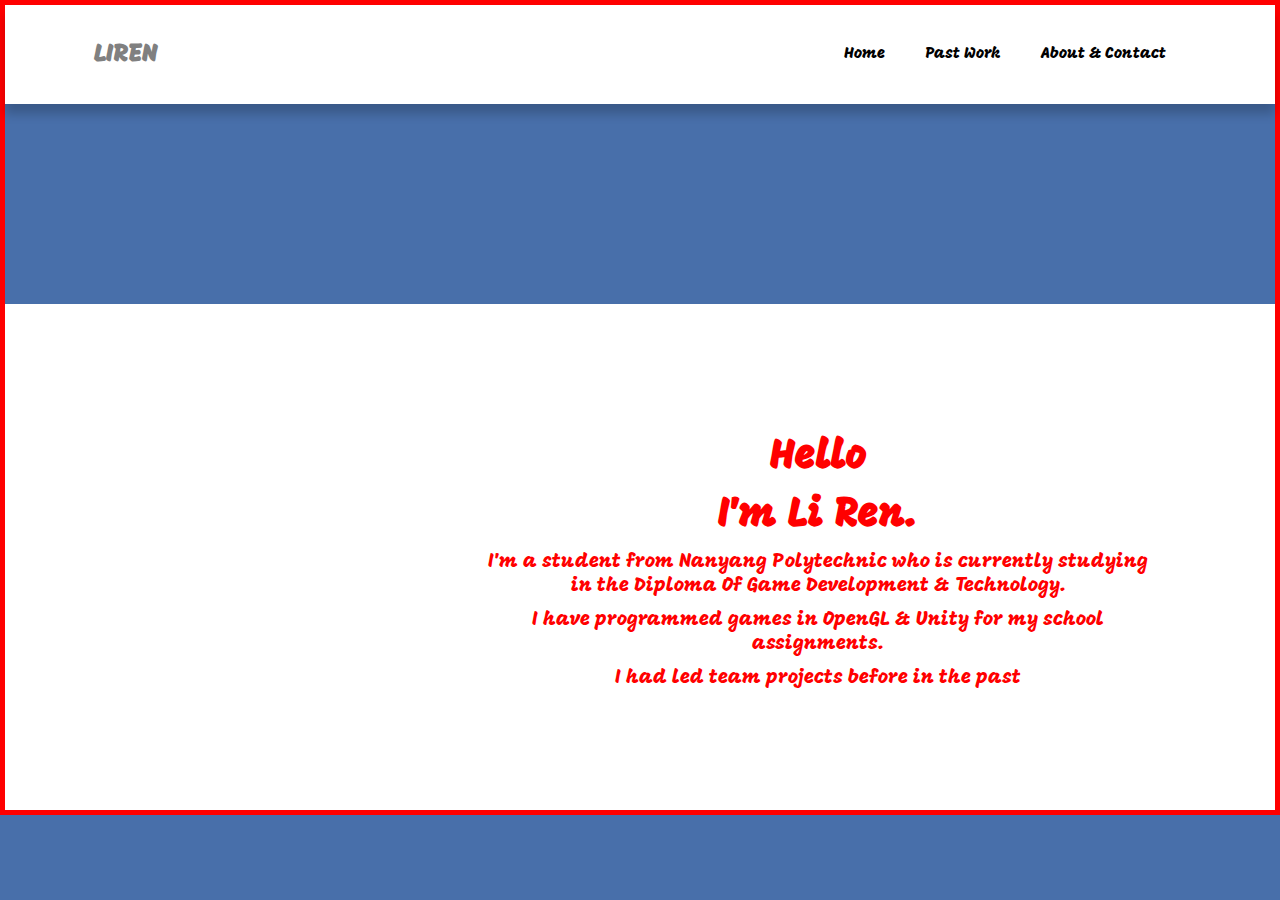
==== about.html @ f6f779bc "Updated Portfolio" ====
<!DOCTYPE html>
<html lang="en">
<head>
    <meta charset="UTF-8">
    <meta http-equiv="X-UA-Compatible" content="IE=edge">
    <meta name="viewport" content="width=device-width, initial-scale=1.0">
    <link rel = "stylesheet" href = "css/css.css">
    <link rel="preconnect" href="https://fonts.googleapis.com">
    <link rel="preconnect" href="https://fonts.gstatic.com" crossorigin>
    <link href="https://fonts.googleapis.com/css2?family=Mogra&display=swap" rel="stylesheet">
    <title>Main Page</title>
</head>
<header>
    <a href="index.html" class = "logo">LIREN</a>
    <nav class="navbar">
        <ul>    
            <li><a href="index.html">Home</a></li>
            <li><a href="pastwork.html">Past Work</a></li>
            <li><a href="about.html">About & Contact</a></li>
        </ul>          
    </nav>
</header>
<body>
    <section>
        <div class = "maindiv">
            <div class = "divhalf">

            </div>
            <div>
                <h3>Hello</h3>
                <h3>I'm Li Ren.</h3>
                <p>I'm a student from Nanyang Polytechnic who is currently studying in the Diploma Of Game Development & Technology.</p>
                <p>I have programmed games in OpenGL & Unity for my school assignments.</p>
                <p>I had led team projects before in the past  </p>
            </div>
        </div>
</section>

</body>
</html>
---- css/css.css ----
*
{
    margin:0;
    padding:0;
    box-sizing: border-box;
    font-family: 'Mogra', cursive;

}
section
{
    background-color: white;
    color:red;
    flex-basis: 100%;
    margin-top:200px;
    padding: 40px;

}
body
{
    border: red solid 5px;
    background-color: rgba(21, 71, 146, 0.781);


    display: flex;
	flex-flow: row wrap;
}
.maindiv
{
    display:flex;
}
.divhalf
{
    flex-basis: 50%;
}

header .logo{
    font-weight:bolder;
    font-size: 25px;
    color:grey;
    text-decoration: none;

}
header{
  width:100%;
  display:flex;
  align-items: center;
  justify-content: space-between;
  padding: 20px 7%;
  box-shadow: 0 10px 10px rgba(0,0,0,.2);
  background-color: white;

}

header .navbar ul{
    list-style: none;
}
header .navbar ul li{
    position: relative;
    float: left;
}
header .navbar ul li a{
    color:black;
    padding:20px;
    display:block;
    text-decoration: none;
}


header .navbar ul li a:hover:not(.active) {
	background-color: grey;
}

header .navbar ul li a.active {
	background-color: grey;
}
header .navbar ul li a:visited {
	text-decoration: none;
}
p
{
    padding-top: 10px;
    font-size:20px;

}
h1
{
    text-align: center;
}
h3
{
    padding-top: 10px;
    font-size:40px;
}
div
{
    text-align: center;
    padding:40px;
}
.aligncenter
{
    text-align: center;
}
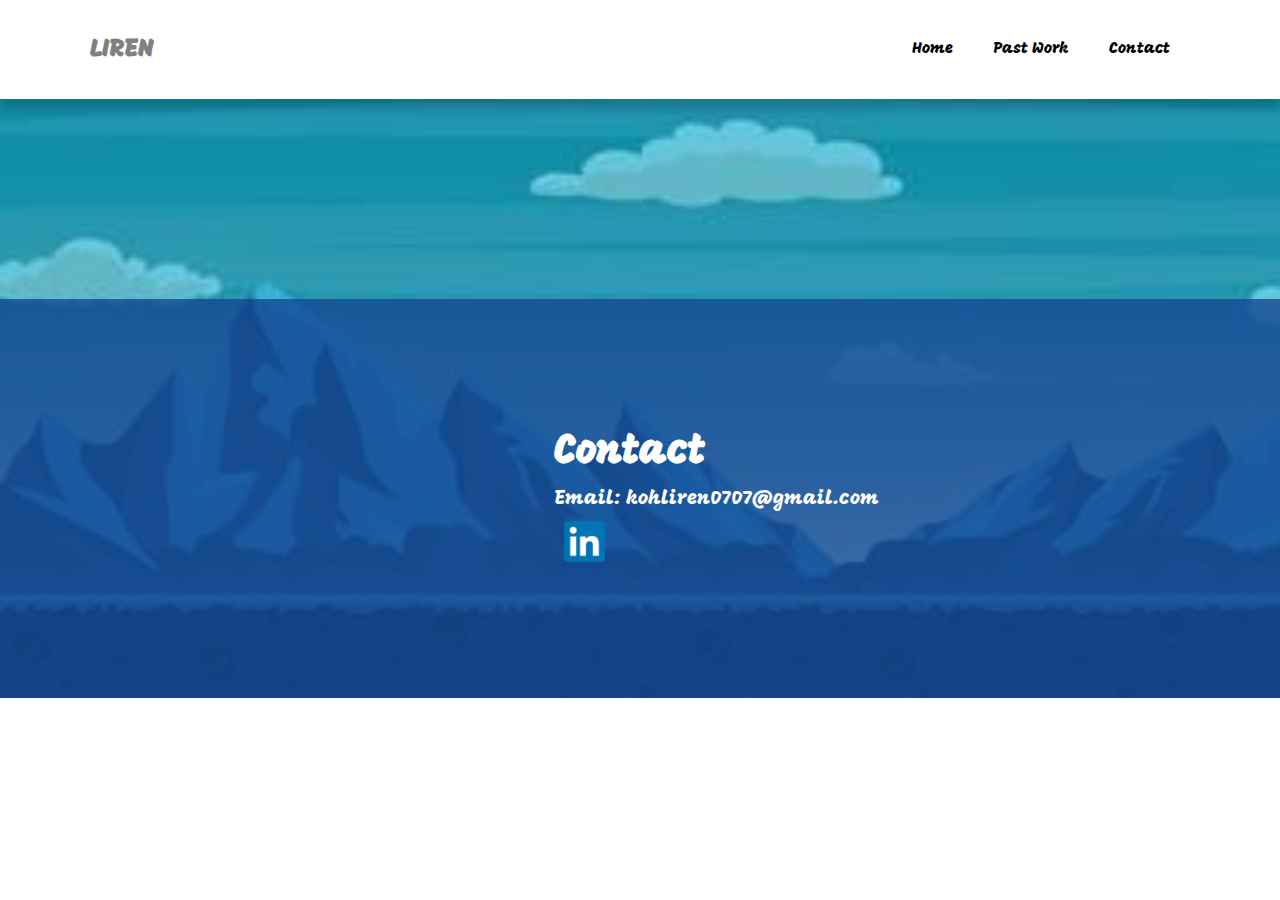
==== commit 0ef7edad: "Updated Portfolio" ====
--- a/about.html
+++ b/about.html
@@ -16,7 +16,7 @@
         <ul>    
             <li><a href="index.html">Home</a></li>
             <li><a href="pastwork.html">Past Work</a></li>
-            <li><a href="about.html">About & Contact</a></li>
+            <li><a href="about.html">Contact</a></li>
         </ul>          
     </nav>
 </header>
@@ -27,11 +27,9 @@
 
             </div>
             <div>
-                <h3>Hello</h3>
-                <h3>I'm Li Ren.</h3>
-                <p>I'm a student from Nanyang Polytechnic who is currently studying in the Diploma Of Game Development & Technology.</p>
-                <p>I have programmed games in OpenGL & Unity for my school assignments.</p>
-                <p>I had led team projects before in the past  </p>
+                <h3>Contact</h3>
+                <p>Email: kohliren0707@gmail.com</p>
+                <a href = "https://www.linkedin.com/in/kohliren"><img src = "img/linkedin.png" width = "10%"></a>            
             </div>
         </div>
 </section>
--- a/css/css.css
+++ b/css/css.css
@@ -9,17 +9,29 @@
 section
 {
     background-color: white;
-    color:red;
+    color:white;
     flex-basis: 100%;
     margin-top:200px;
     padding: 40px;
+    background-color: rgba(21, 71, 146, 0.781);
+
 
 }
 body
 {
-    border: red solid 5px;
-    background-color: rgba(21, 71, 146, 0.781);
 
+    background-image: url("../img/gamebg.jpg");
+    background-repeat: no-repeat;
+    background-size: cover;
+
+    display: flex;
+	flex-flow: row wrap;
+}
+.body2
+{
+    background-image: url("../img/gamebg2.jpg");
+    background-repeat: no-repeat;
+    background-size: cover;
 
     display: flex;
 	flex-flow: row wrap;
@@ -84,6 +96,9 @@
 }
 h1
 {
+    color:white;
+    padding:40px;
+    flex-basis: 100%;
     text-align: center;
 }
 h3
@@ -93,10 +108,13 @@
 }
 div
 {
-    text-align: center;
     padding:40px;
 }
 .aligncenter
 {
     text-align: center;
+}
+img
+{
+    padding:10px;
 }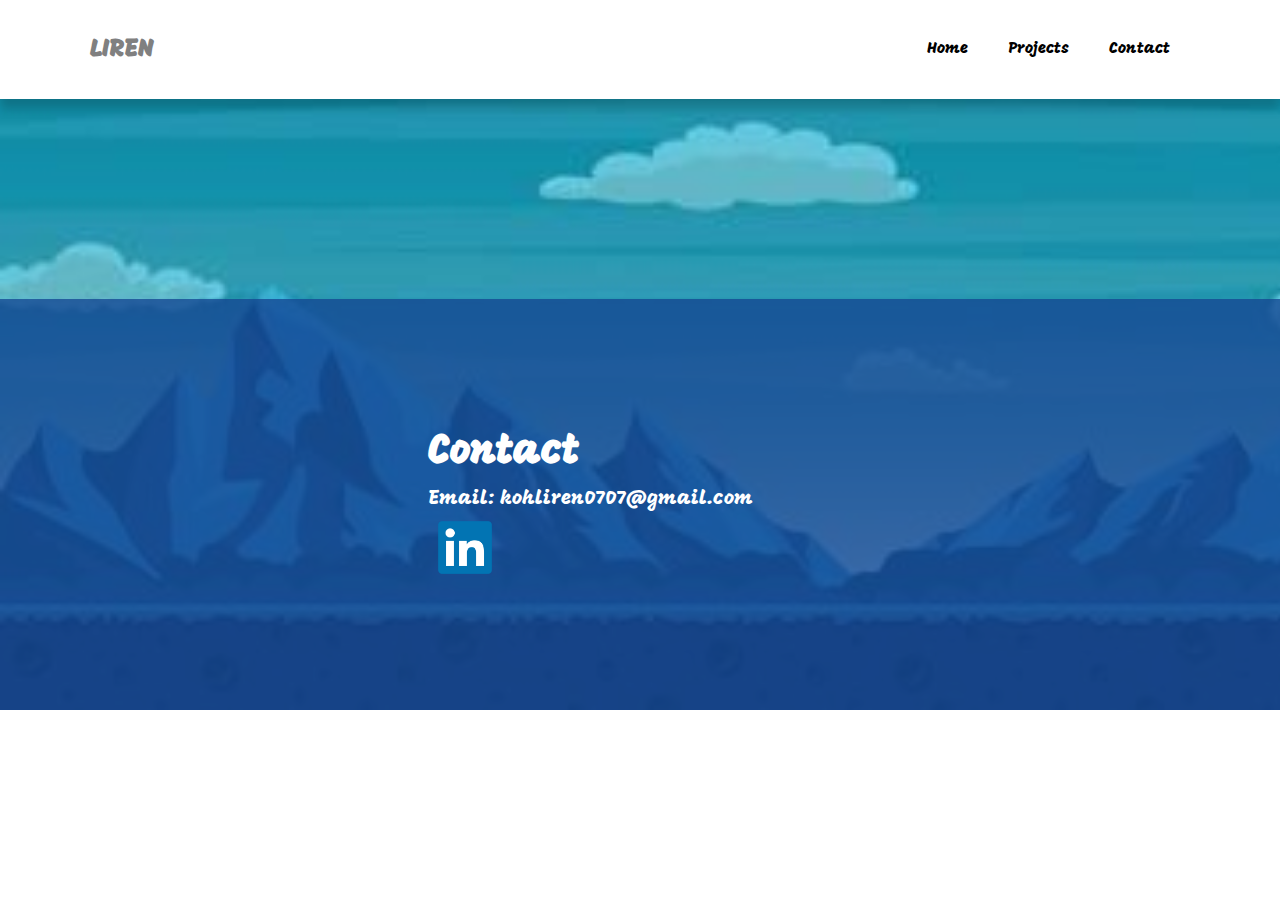
==== commit 4e5a8953: "Update headers of nav bar" ====
--- a/about.html
+++ b/about.html
@@ -15,7 +15,7 @@
     <nav class="navbar">
         <ul>    
             <li><a href="index.html">Home</a></li>
-            <li><a href="pastwork.html">Past Work</a></li>
+            <li><a href="pastwork.html">Projects</a></li>
             <li><a href="about.html">Contact</a></li>
         </ul>          
     </nav>
--- a/css/css.css
+++ b/css/css.css
@@ -42,7 +42,7 @@
 }
 .divhalf
 {
-    flex-basis: 50%;
+    flex-basis: 30%;
 }
 
 header .logo{
@@ -117,4 +117,4 @@
 img
 {
     padding:10px;
-}+}
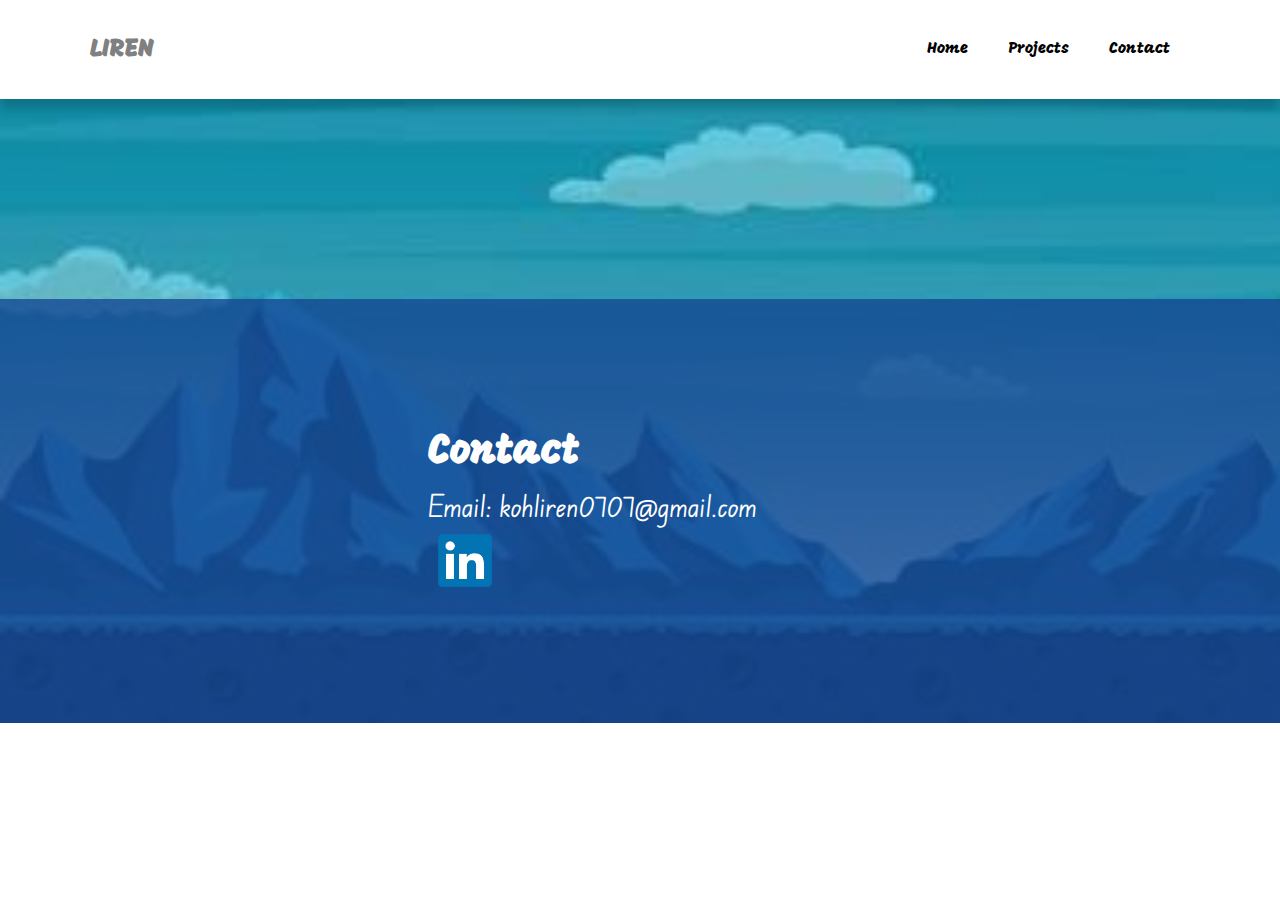
==== commit 9682a6a0: "Rearranged the order of the projects" ====
--- a/about.html
+++ b/about.html
@@ -8,6 +8,9 @@
     <link rel="preconnect" href="https://fonts.googleapis.com">
     <link rel="preconnect" href="https://fonts.gstatic.com" crossorigin>
     <link href="https://fonts.googleapis.com/css2?family=Mogra&display=swap" rel="stylesheet">
+    <link rel="preconnect" href="https://fonts.googleapis.com">
+    <link rel="preconnect" href="https://fonts.gstatic.com" crossorigin>
+    <link href="https://fonts.googleapis.com/css2?family=Edu+NSW+ACT+Foundation:wght@400;700&family=Mogra&display=swap" rel="stylesheet">
     <title>Main Page</title>
 </head>
 <header>
--- a/css/css.css
+++ b/css/css.css
@@ -91,7 +91,8 @@
 p
 {
     padding-top: 10px;
-    font-size:20px;
+    font-family: 'Edu NSW ACT Foundation', cursive;
+    font-size: 30px;
 
 }
 h1
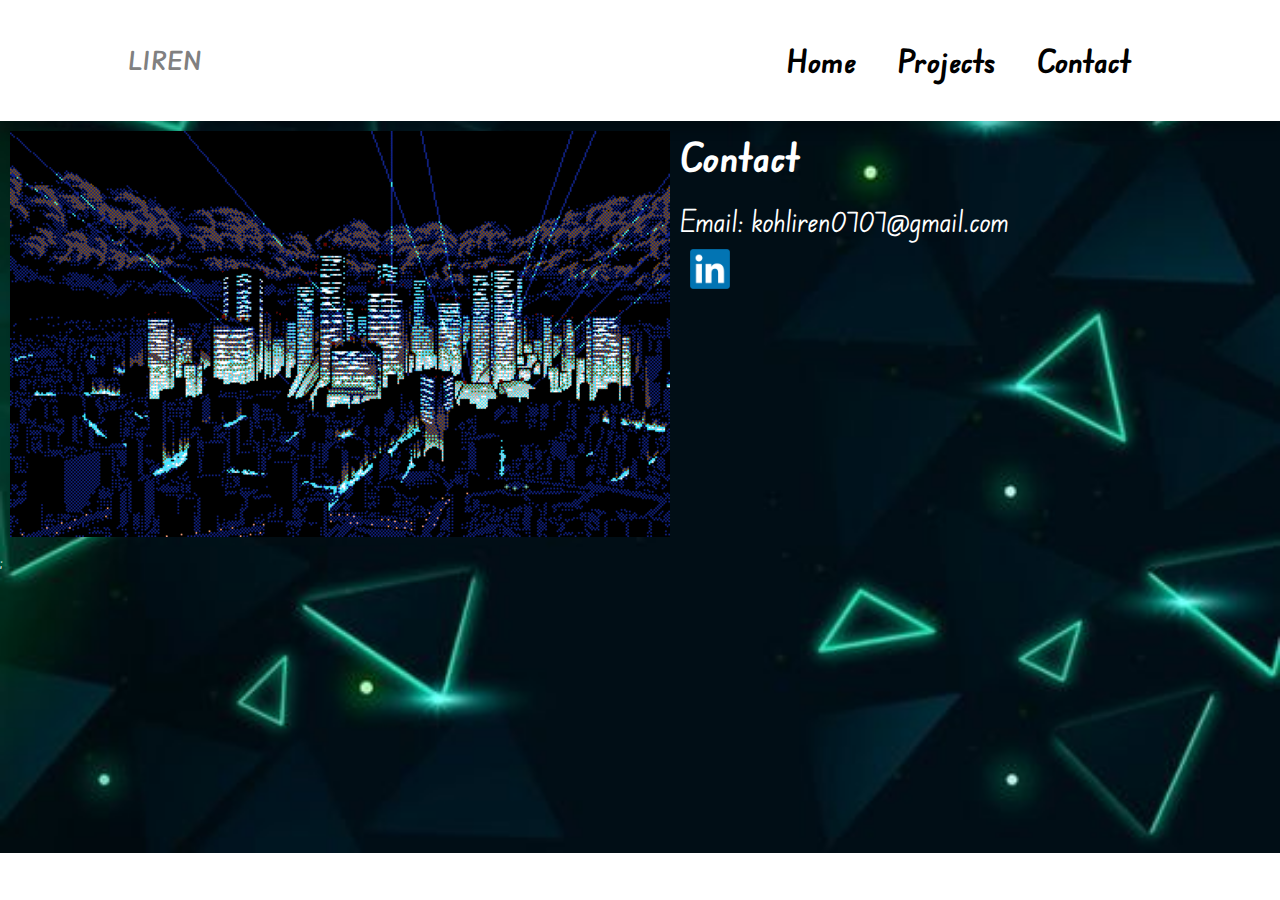
==== commit 4adda626: "Added 3DGC Work, Revamped the website" ====
--- a/about.html
+++ b/about.html
@@ -27,7 +27,7 @@
     <section>
         <div class = "maindiv">
             <div class = "divhalf">
-
+                <img src = "img/game.gif">;
             </div>
             <div>
                 <h3>Contact</h3>
--- a/css/css.css
+++ b/css/css.css
@@ -3,44 +3,26 @@
     margin:0;
     padding:0;
     box-sizing: border-box;
-    font-family: 'Mogra', cursive;
-
-}
-section
-{
-    background-color: white;
-    color:white;
-    flex-basis: 100%;
-    margin-top:200px;
-    padding: 40px;
-    background-color: rgba(21, 71, 146, 0.781);
-
-
+    outline: none;
+    text-decoration: none;
+    list-style-type: none;
+    font-family: 'Edu NSW ACT Foundation', cursive;
 }
 body
 {
-
-    background-image: url("../img/gamebg.jpg");
+    background-image: url("../img/bg2.jpg");
     background-repeat: no-repeat;
     background-size: cover;
-
-    display: flex;
-	flex-flow: row wrap;
-}
-.body2
-{
-    background-image: url("../img/gamebg2.jpg");
-    background-repeat: no-repeat;
-    background-size: cover;
-
-    display: flex;
-	flex-flow: row wrap;
 }
 .maindiv
 {
     display:flex;
 }
 .divhalf
+{
+    flex-basis: 50%;
+}
+.divquarter
 {
     flex-basis: 30%;
 }
@@ -57,7 +39,7 @@
   display:flex;
   align-items: center;
   justify-content: space-between;
-  padding: 20px 7%;
+  padding: 20px 10%;
   box-shadow: 0 10px 10px rgba(0,0,0,.2);
   background-color: white;
 
@@ -75,6 +57,9 @@
     padding:20px;
     display:block;
     text-decoration: none;
+    font-weight: bolder;
+    font-size: 2rem;
+    transition: background-color 1.5s;
 }
 
 
@@ -90,10 +75,8 @@
 }
 p
 {
-    padding-top: 10px;
-    font-family: 'Edu NSW ACT Foundation', cursive;
+    padding-top: 20px;
     font-size: 30px;
-
 }
 h1
 {
@@ -107,15 +90,118 @@
     padding-top: 10px;
     font-size:40px;
 }
-div
-{
-    padding:40px;
-}
 .aligncenter
 {
+    text-align: right;
+}
+.alignvideocenter
+{
+    flex-basis: 50%;
     text-align: center;
+    padding:20px;
 }
 img
 {
     padding:10px;
 }
+section
+{
+    color:white;
+}
+.section-1, .section-2, .section-3, .section-4, .section-5, .section-6, .section-7
+{
+    width: 100%;
+    height: 100%;
+    position:absolute;
+    left: 0;
+
+}
+
+.wrapper
+{
+    position:relative;
+    overflow: hidden;
+    width: 100vw;
+    height: 100vh;
+    left:0;
+}
+.section-wrapper
+{
+    width:inherit;
+    height:inherit;
+}
+.section-1-wrapper
+{
+    background-size: cover;
+}
+.section-1-heading-wrapper{
+    top:40%;
+}
+.section-1-heading
+{
+    color:white;
+    font-size:5rem;
+    font-weight:300;
+    text-transform: capitalize;
+    letter-spacing: 0.1rem;
+    border-bottom: .2rem solid white;
+    text-align:center;
+    user-select: none;
+}
+.page-btn{
+    position:fixed;
+    z-index:100;
+    top:50%;
+    transform: translateY(-50%);
+    background-color: transparent;
+    border:none;
+}
+.page-btn img
+{
+    width:7rem;
+    opacity: 0.4;
+    cursor:pointer;
+    transition: opacity 2s;
+}
+.page-btn img:hover
+{
+   opacity: 1;
+}
+.left-btn{
+    left:4rem;
+}
+.right-btn{
+    right:4rem;
+}
+.progress-wrapper{
+    position:fixed;
+    z-index:50;
+    bottom:2rem;
+    left:3rem;
+}
+.progress h2{
+    font-size:2.5rem;
+    font-weight:300;
+    color:white;
+}
+.progress
+{
+    margin:1rem 0;
+    text-align:center;
+
+}
+.circle{
+    width:1rem;
+    height:1rem;
+    border: .1rem solid white;
+    border-radius: 50%;
+    margin:0 0.3rem;
+}
+.circle-wrapper
+{
+    display:flex;
+}
+#video1,#video2,#video3,#video4,#video5,#video6,#video7
+{
+    margin:0;
+}
